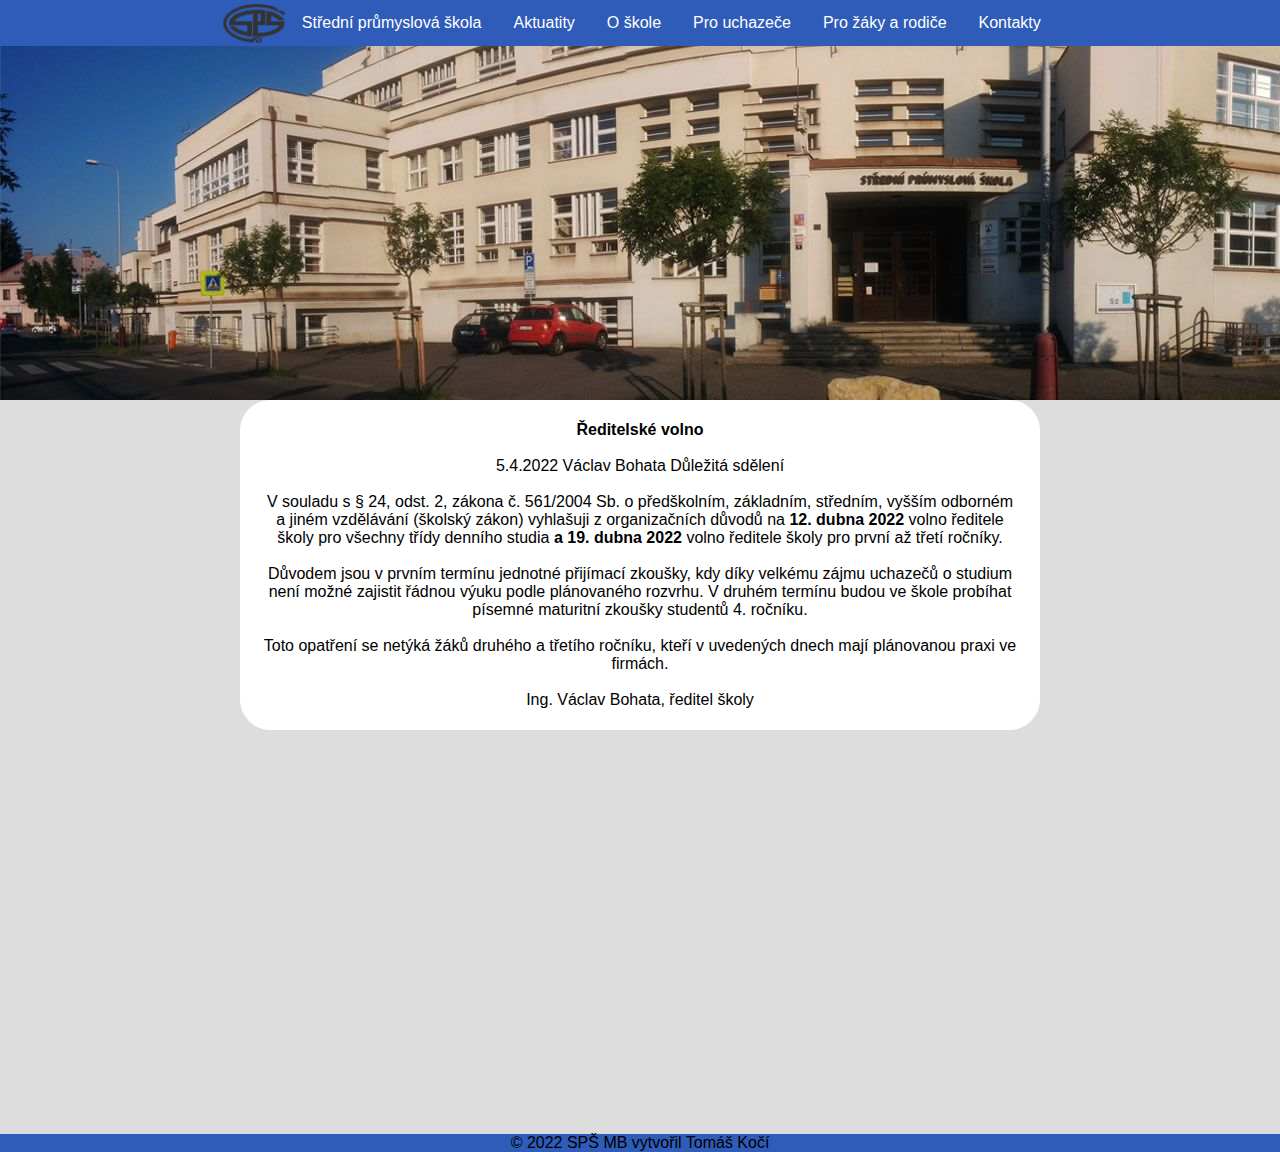
==== index.html @ 9a68b921 "spsweb01" ====
<!DOCTYPE html>
<html>
    <head>
        <title>TODO supply a title</title>
        <meta charset="UTF-8">
        <meta name="viewport" content="width=device-width, initial-scale=1.0">
        <link href="mujstyl1.css" rel="stylesheet" type="text/css">

    </head>
    
        <header>
            <nav>
            <ul>
                <li class="active"><img src="logo.png" alt="Zde by mělo být logo."></li>
                <li><a class="active" href="#">Střední průmyslová škola</a></li>
                <li><a href="#aktuality.html">Aktuatity</a></li>
                <li><a href="#skola.html">O škole</a></li>
                <li><a href="#uchazec.html">Pro uchazeče</a></li>
                <li><a href="#zaci.html">Pro žáky a rodiče</a></li>
                <li><a href="#kontakty.html">Kontakty</a></li>
            </ul>

        </nav>
        </header>
    <p>
        <b>Ředitelské volno</b>
        <br>
        <br>
        5.4.2022 Václav Bohata Důležitá sdělení
        <br>
        <br>
        V souladu s § 24, odst. 2, zákona č. 561/2004 Sb. o předškolním, základním,
        středním, vyšším odborném a jiném vzdělávání (školský zákon) vyhlašuji z organizačních důvodů
        na <b>12. dubna 2022 </b>volno ředitele školy pro všechny třídy denního studia  <b>a 19. dubna 
        2022 </b>volno ředitele školy pro první až třetí ročníky.
        <br>
        <br>
Důvodem jsou v prvním termínu jednotné přijímací zkoušky, kdy díky velkému zájmu uchazečů o studium není možné zajistit řádnou výuku podle plánovaného rozvrhu. V druhém termínu budou ve škole probíhat písemné maturitní zkoušky studentů 4. ročníku.
<br>
<br>
Toto opatření se netýká žáků druhého a třetího ročníku, kteří v uvedených dnech mají plánovanou praxi ve firmách.
<br>
<br>
Ing. Václav Bohata, ředitel školy
    </p>
          
        <div><iframe src="https://www.google.com/maps/embed?pb=!1m18!1m12!1m3!1d2542.314654067196!2d14.908588615943144!3d50.41660889768351!2m3!1f0!2f0!3f0!3m2!1i1024!2i768!4f13.1!3m3!1m2!1s0x470955b8547e8079%3A0x2665c37a5f834ca4!2zU3TFmWVkbsOtIHByxa9teXNsb3bDoSDFoWtvbGEsIE1sYWTDoSBCb2xlc2xhdiwgSGF2bMOtxI1rb3ZhIDQ1NiAtIERvbW92IG1sw6FkZcW-ZQ!5e0!3m2!1scs!2scz!4v1647428253366!5m2!1scs!2scz" width="600" height="450" style="border:0;" allowfullscreen="" loading="lazy"></iframe></div>
        
        
      
        
        <footer>
            © 2022 SPŠ MB   vytvořil Tomáš Kočí
        </footer>
    
</html>
---- mujstyl1.css ----
*{
    box-sizing: border-box;
    font-family: sans-serif;
}

header{
    height:400px;
    width: 100%;
    text-align: center;
    justify-content:center;
    background-image:url("header.jpg");
    background-repeat: no-repeat;

}
body{
    margin: 0;
   
}

footer{

    width: 100%;
    text-align: center;
    justify-content: center;
    background-color:#2e5cb8;
}

ul {
    list-style-type: none;
    margin: 0;
    padding: 0;

    background-color:#2e5cb8;

    width: 100%;
    display:flex;
    justify-content: center;

}

li {
    display: flex;
    flex-direction: row;
    
}

li a {
    display: block;
    color: white;
    text-align: center;
    padding: 14px 16px;
    text-decoration: none;
}

li a:hover:not(.active) {
    background-color:blue;
}
iframe{
    width: 100%;
    height: 400px;
    margin-bottom: 0;
}
ul{
align-items: center;
}
nav{
    top:0;
    height:100px;
    overflow: hidden;
    height: 100px;
    top: 0;
    width: 100%;
    height:325px;
    position: fixed;
}
img{
   height: 40px;
   
}

.active{
    background-color:#2e5cb8;
}
@media  (max-width:859px){
    div{
        width: 100%;
    }
    nav{
        flex-direction: row;
        text-align: center;
        display:flex;
        height:400px;
        
    }
        
    
    ul{
        flex-direction: column;
    }
    footer{
        width: 100%;
    }
    p{
        width: 100%;
        display: block;
    }
}
body{
    background-color:#ddd;
}
p{
   padding: 20px;
   border: 1px solid white;
   background-color: white;
   
   width:800px;
  text-align: center;
   margin: 0 auto;
   padding-top: 20px;
   border-radius:30px;
   
        
}
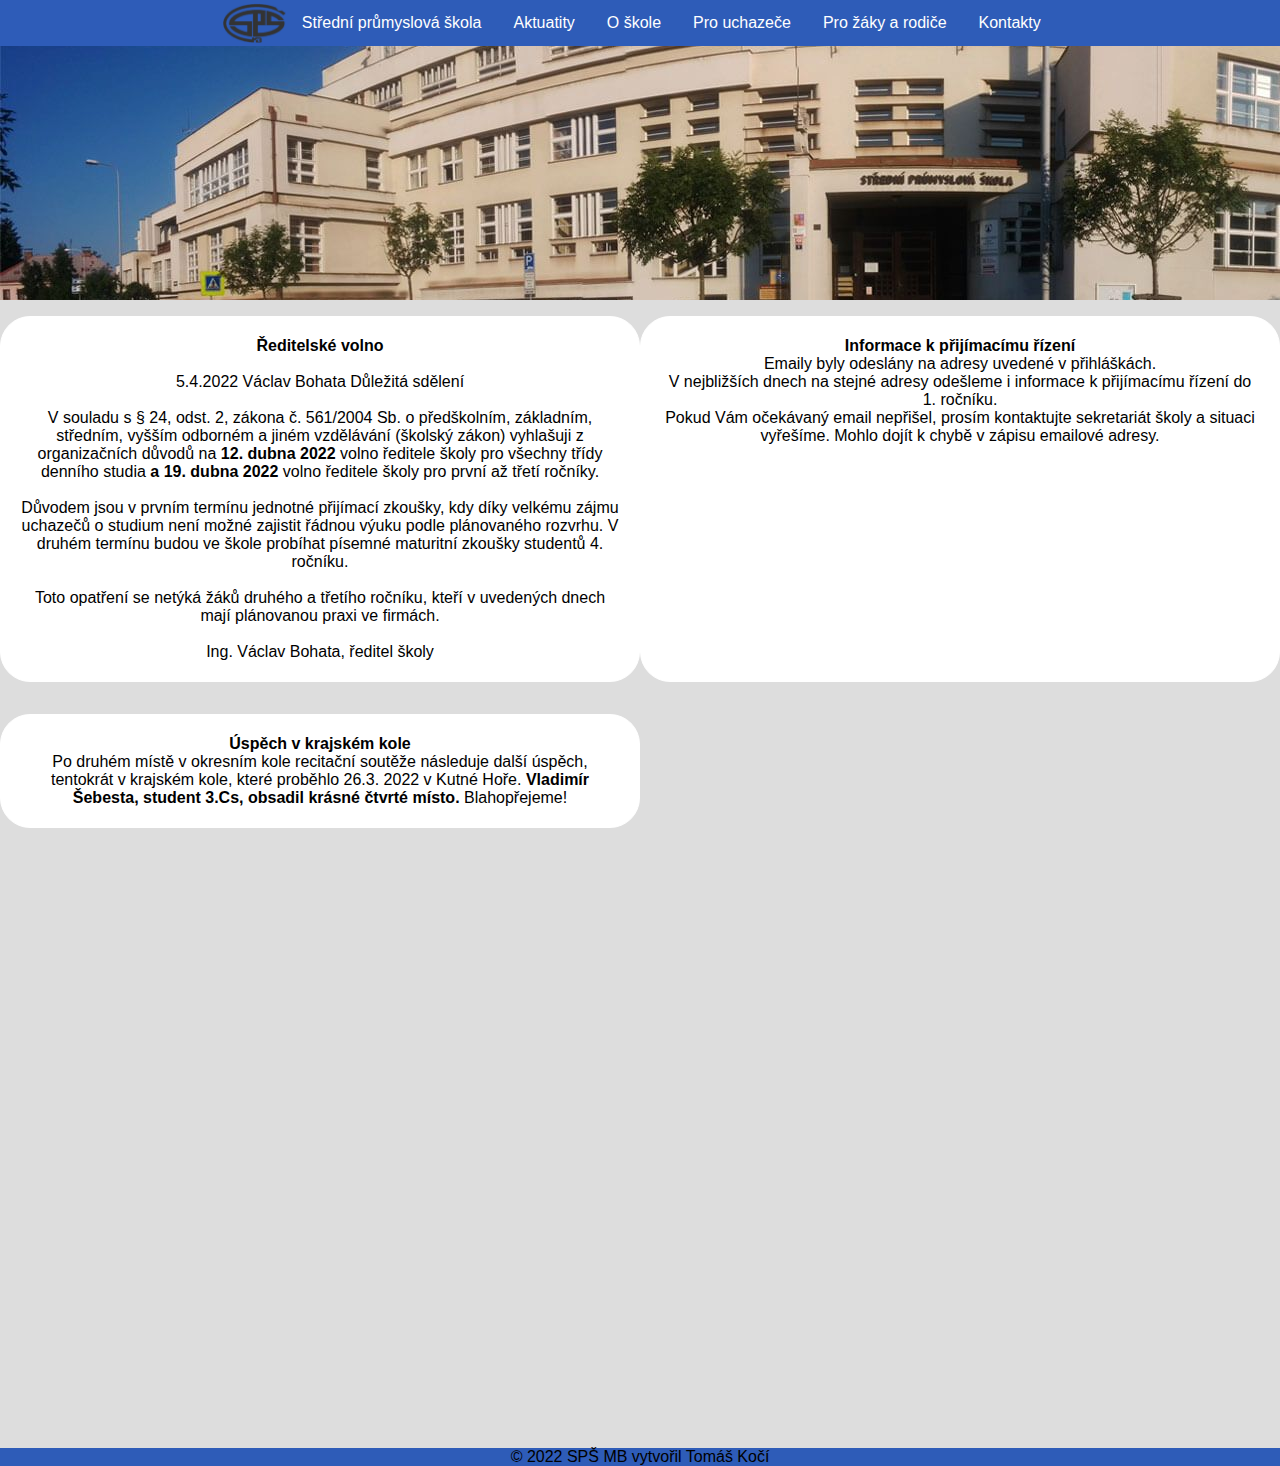
==== commit 2b17e7cb: "Add files via upload" ====
--- a/index.html
+++ b/index.html
@@ -5,14 +5,14 @@
         <meta charset="UTF-8">
         <meta name="viewport" content="width=device-width, initial-scale=1.0">
         <link href="mujstyl1.css" rel="stylesheet" type="text/css">
-
+        
     </head>
     
         <header>
             <nav>
             <ul>
-                <li class="active"><img src="logo.png" alt="Zde by mělo být logo."></li>
-                <li><a class="active" href="#">Střední průmyslová škola</a></li>
+                <li><img src="logo.png" alt="Zde by mělo být logo."></li>
+                <li><a href="#">Střední průmyslová škola</a></li>
                 <li><a href="#aktuality.html">Aktuatity</a></li>
                 <li><a href="#skola.html">O škole</a></li>
                 <li><a href="#uchazec.html">Pro uchazeče</a></li>
@@ -22,7 +22,8 @@
 
         </nav>
         </header>
-    <p>
+    <div class="vedle">
+        <p>
         <b>Ředitelské volno</b>
         <br>
         <br>
@@ -44,6 +45,32 @@
 Ing. Václav Bohata, ředitel školy
     </p>
           
+    <p>
+        <b>Informace k přijímacímu řízení</b>
+        <br>
+        
+       
+        Emaily byly odeslány na adresy uvedené v přihláškách.
+        <br>
+        V nejbližších dnech na stejné adresy odešleme i informace k přijímacímu řízení do 1. ročníku.
+        <br>
+Pokud Vám očekávaný email nepřišel, prosím kontaktujte sekretariát školy a situaci vyřešíme. Mohlo dojít k chybě v zápisu emailové adresy.
+    </div>
+    <div class="vedle">
+        <p>
+        <b>Úspěch v krajském kole</b>
+        <br>
+        Po druhém místě v okresním kole recitační soutěže následuje další úspěch, tentokrát v krajském kole, které proběhlo 26.3. 2022 v Kutné Hoře. <b>Vladimír Šebesta, student 3.Cs, obsadil krásné čtvrté místo.</b> Blahopřejeme!
+    </p>
+    
+    
+    
+    </div>
+    
+    
+    
+    
+    
         <div><iframe src="https://www.google.com/maps/embed?pb=!1m18!1m12!1m3!1d2542.314654067196!2d14.908588615943144!3d50.41660889768351!2m3!1f0!2f0!3f0!3m2!1i1024!2i768!4f13.1!3m3!1m2!1s0x470955b8547e8079%3A0x2665c37a5f834ca4!2zU3TFmWVkbsOtIHByxa9teXNsb3bDoSDFoWtvbGEsIE1sYWTDoSBCb2xlc2xhdiwgSGF2bMOtxI1rb3ZhIDQ1NiAtIERvbW92IG1sw6FkZcW-ZQ!5e0!3m2!1scs!2scz!4v1647428253366!5m2!1scs!2scz" width="600" height="450" style="border:0;" allowfullscreen="" loading="lazy"></iframe></div>
         
         
--- a/mujstyl1.css
+++ b/mujstyl1.css
@@ -4,11 +4,11 @@
 }
 
 header{
-    height:400px;
+    height:300px;
     width: 100%;
     text-align: center;
     justify-content:center;
-    background-image:url("header.jpg");
+     background-image:url("header.jpg");
     background-repeat: no-repeat;
 
 }
@@ -16,7 +16,6 @@
     margin: 0;
    
 }
-
 footer{
 
     width: 100%;
@@ -52,12 +51,13 @@
     text-decoration: none;
 }
 
-li a:hover:not(.active) {
+li a:hover{
     background-color:blue;
+    
 }
 iframe{
     width: 100%;
-    height: 400px;
+    height: 600px;
     margin-bottom: 0;
 }
 ul{
@@ -78,9 +78,30 @@
    
 }
 
-.active{
-    background-color:#2e5cb8;
+
+
+body{
+    background-color:#ddd;
 }
+p{
+   padding: 20px;
+   border: 1px solid white;
+   background-color: white;
+   
+   width:50%;
+  text-align: center;
+  
+ 
+   padding-top: 20px;
+   border-radius:30px;
+   
+        
+}
+.vedle{
+    display: flex;
+    flex-direction:row;
+}
+
 @media  (max-width:859px){
     div{
         width: 100%;
@@ -89,39 +110,27 @@
         flex-direction: row;
         text-align: center;
         display:flex;
-        height:400px;
+        height:300px;
+        background-image:url("header.jpg");
         
     }
         
     
     ul{
         flex-direction: column;
+        background-color:#00000054;
     }
     footer{
         width: 100%;
     }
     p{
         width: 100%;
-        display: block;
+        
     }
-}
-body{
-    background-color:#ddd;
-}
-p{
-   padding: 20px;
-   border: 1px solid white;
-   background-color: white;
-   
-   width:800px;
-  text-align: center;
-   margin: 0 auto;
-   padding-top: 20px;
-   border-radius:30px;
-   
-        
+    .vedle{
+        display: flex;
+        flex-direction: column;
+    }
 }
 
 
-
-
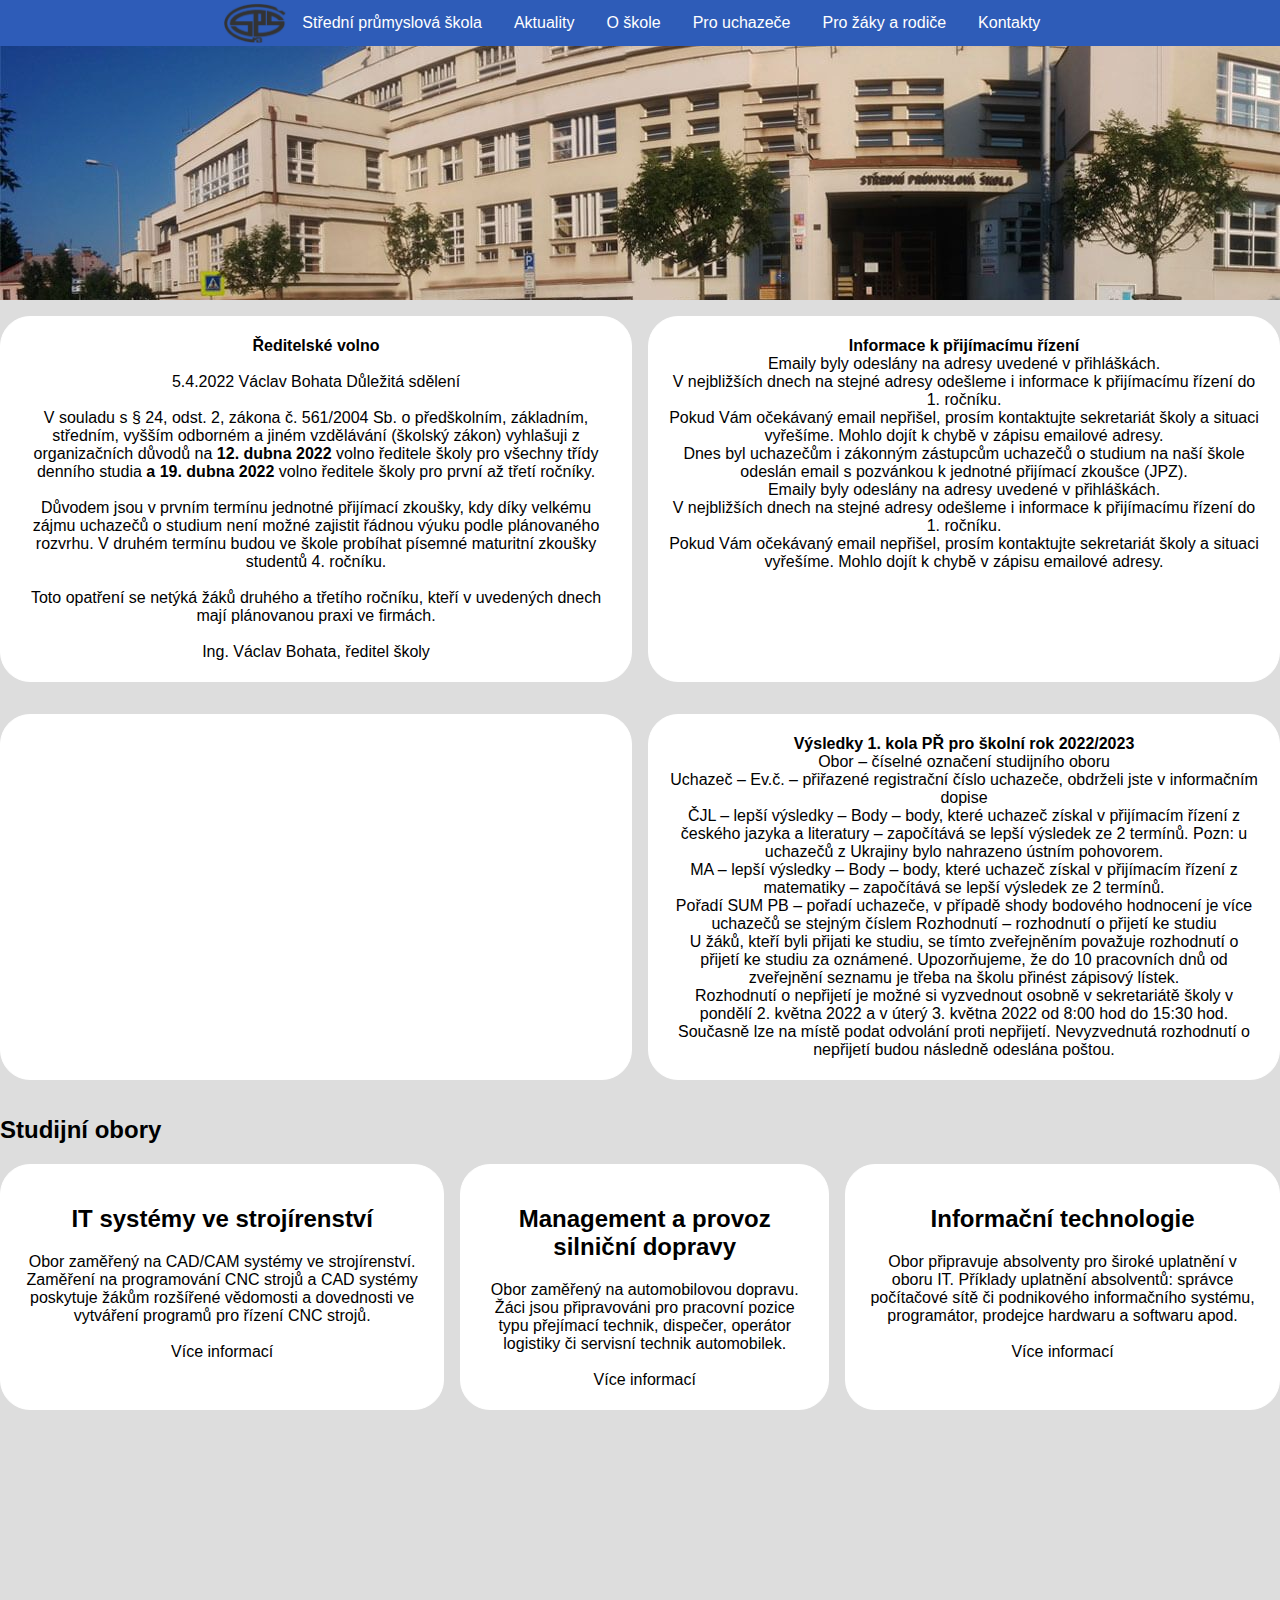
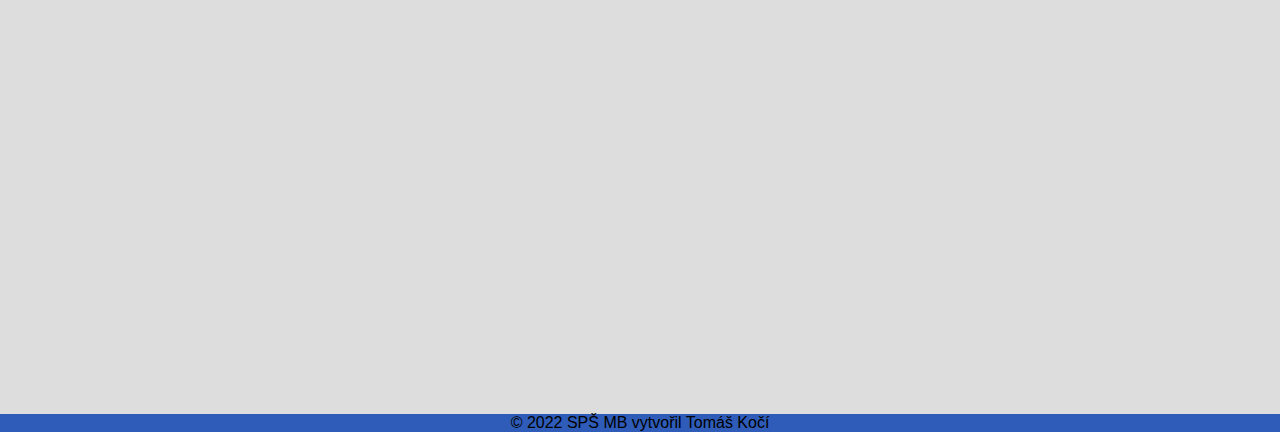
==== commit 53594bb1: "Add files via upload" ====
--- a/index.html
+++ b/index.html
@@ -13,11 +13,11 @@
             <ul>
                 <li><img src="logo.png" alt="Zde by mělo být logo."></li>
                 <li><a href="#">Střední průmyslová škola</a></li>
-                <li><a href="#aktuality.html">Aktuatity</a></li>
-                <li><a href="#skola.html">O škole</a></li>
-                <li><a href="#uchazec.html">Pro uchazeče</a></li>
-                <li><a href="#zaci.html">Pro žáky a rodiče</a></li>
-                <li><a href="#kontakty.html">Kontakty</a></li>
+                <li><a href="aktuality.html">Aktuality</a></li>
+                <li><a href="skola.html">O škole</a></li>
+                <li><a href="uchazec.html">Pro uchazeče</a></li>
+                <li><a href="zaci.html">Pro žáky a rodiče</a></li>
+                <li><a href="kontakty.html">Kontakty</a></li>
             </ul>
 
         </nav>
@@ -55,17 +55,72 @@
         V nejbližších dnech na stejné adresy odešleme i informace k přijímacímu řízení do 1. ročníku.
         <br>
 Pokud Vám očekávaný email nepřišel, prosím kontaktujte sekretariát školy a situaci vyřešíme. Mohlo dojít k chybě v zápisu emailové adresy.
+<br>
+Dnes byl uchazečům i zákonným zástupcům uchazečů o studium na naší škole odeslán email s pozvánkou k jednotné přijímací zkoušce (JPZ).
+<br>
+Emaily byly odeslány na adresy uvedené v přihláškách.
+<br>
+V nejbližších dnech na stejné adresy odešleme i informace k přijímacímu řízení do 1. ročníku.
+<br>
+Pokud Vám očekávaný email nepřišel, prosím kontaktujte sekretariát školy a situaci vyřešíme. Mohlo dojít k chybě v zápisu emailové adresy.
+    </p>
     </div>
     <div class="vedle">
         <p>
-        <b>Úspěch v krajském kole</b>
+     
+    </p>
+    <p>
+        <b>Výsledky 1. kola PŘ pro školní rok 2022/2023</b>
         <br>
-        Po druhém místě v okresním kole recitační soutěže následuje další úspěch, tentokrát v krajském kole, které proběhlo 26.3. 2022 v Kutné Hoře. <b>Vladimír Šebesta, student 3.Cs, obsadil krásné čtvrté místo.</b> Blahopřejeme!
+        Obor – číselné označení studijního oboru
+        <br>
+Uchazeč – Ev.č. – přiřazené registrační číslo uchazeče, obdrželi jste v informačním dopise
+<br>
+ČJL – lepší výsledky – Body – body, které uchazeč získal v přijímacím řízení z českého jazyka a literatury – započítává se lepší výsledek ze 2 termínů. Pozn: u uchazečů z Ukrajiny bylo nahrazeno ústním pohovorem.
+<br>
+MA – lepší výsledky – Body – body, které uchazeč získal v přijímacím řízení z matematiky – započítává se lepší výsledek ze 2 termínů.
+<br>
+Pořadí SUM PB – pořadí uchazeče, v případě shody bodového hodnocení je více uchazečů se stejným číslem
+Rozhodnutí – rozhodnutí o přijetí ke studiu
+<br>
+U žáků, kteří byli přijati ke studiu, se tímto zveřejněním považuje rozhodnutí o přijetí ke studiu za oznámené. Upozorňujeme, že do 10 pracovních dnů od zveřejnění seznamu je třeba na školu přinést zápisový lístek.
+<br>
+Rozhodnutí o nepřijetí je možné si vyzvednout osobně v sekretariátě školy v pondělí 2. května 2022 a v úterý  3. května 2022 od 8:00 hod do 15:30 hod.  Současně lze na místě podat odvolání proti nepřijetí. Nevyzvednutá rozhodnutí o nepřijetí budou následně odeslána poštou.
     </p>
+    </div>
+    <div>
+    <h2>Studijní obory</h2>
+    <div class="vedle">
+        
+        <div class="obory">
+            <h2>IT systémy ve strojírenství</h2>
+            Obor zaměřený na CAD/CAM systémy ve strojírenství. Zaměření na programování CNC strojů a CAD systémy poskytuje žákům rozšířené vědomosti a dovednosti ve vytváření programů pro řízení CNC strojů.
+            <br>
+            <br>
+            Více informací
+        </div>
+        <div class="obory">
+            <h2>Management a provoz silniční dopravy</h2>
+            Obor zaměřený na automobilovou dopravu. Žáci jsou připravováni pro pracovní pozice typu přejímací technik, dispečer, operátor logistiky či servisní technik automobilek.
+            <br>
+            <br>
+            Více informací
+        </div>
+        <div class="obory">
+            <h2> Informační technologie</h2>
+            Obor připravuje absolventy pro široké uplatnění v oboru IT. Příklady uplatnění absolventů: správce počítačové sítě či podnikového informačního systému, programátor, prodejce hardwaru a softwaru apod.
+            <br>
+            <br>
+            Více informací
+            
+        </div>
+    </div>
+    </div>
     
     
     
-    </div>
+    
+    
     
     
     
--- a/mujstyl1.css
+++ b/mujstyl1.css
@@ -100,6 +100,16 @@
 .vedle{
     display: flex;
     flex-direction:row;
+    column-gap:16px;
+}
+.obory{
+     padding: 20px;
+   border: 1px solid white;
+   background-color: white;
+  text-align: center;
+   padding-top: 20px;
+   border-radius:30px;
+   padding-bottom:20px;
 }
 
 @media  (max-width:859px){
@@ -130,6 +140,8 @@
     .vedle{
         display: flex;
         flex-direction: column;
+        padding:0 30px;
+        row-gap:16px;
     }
 }
 
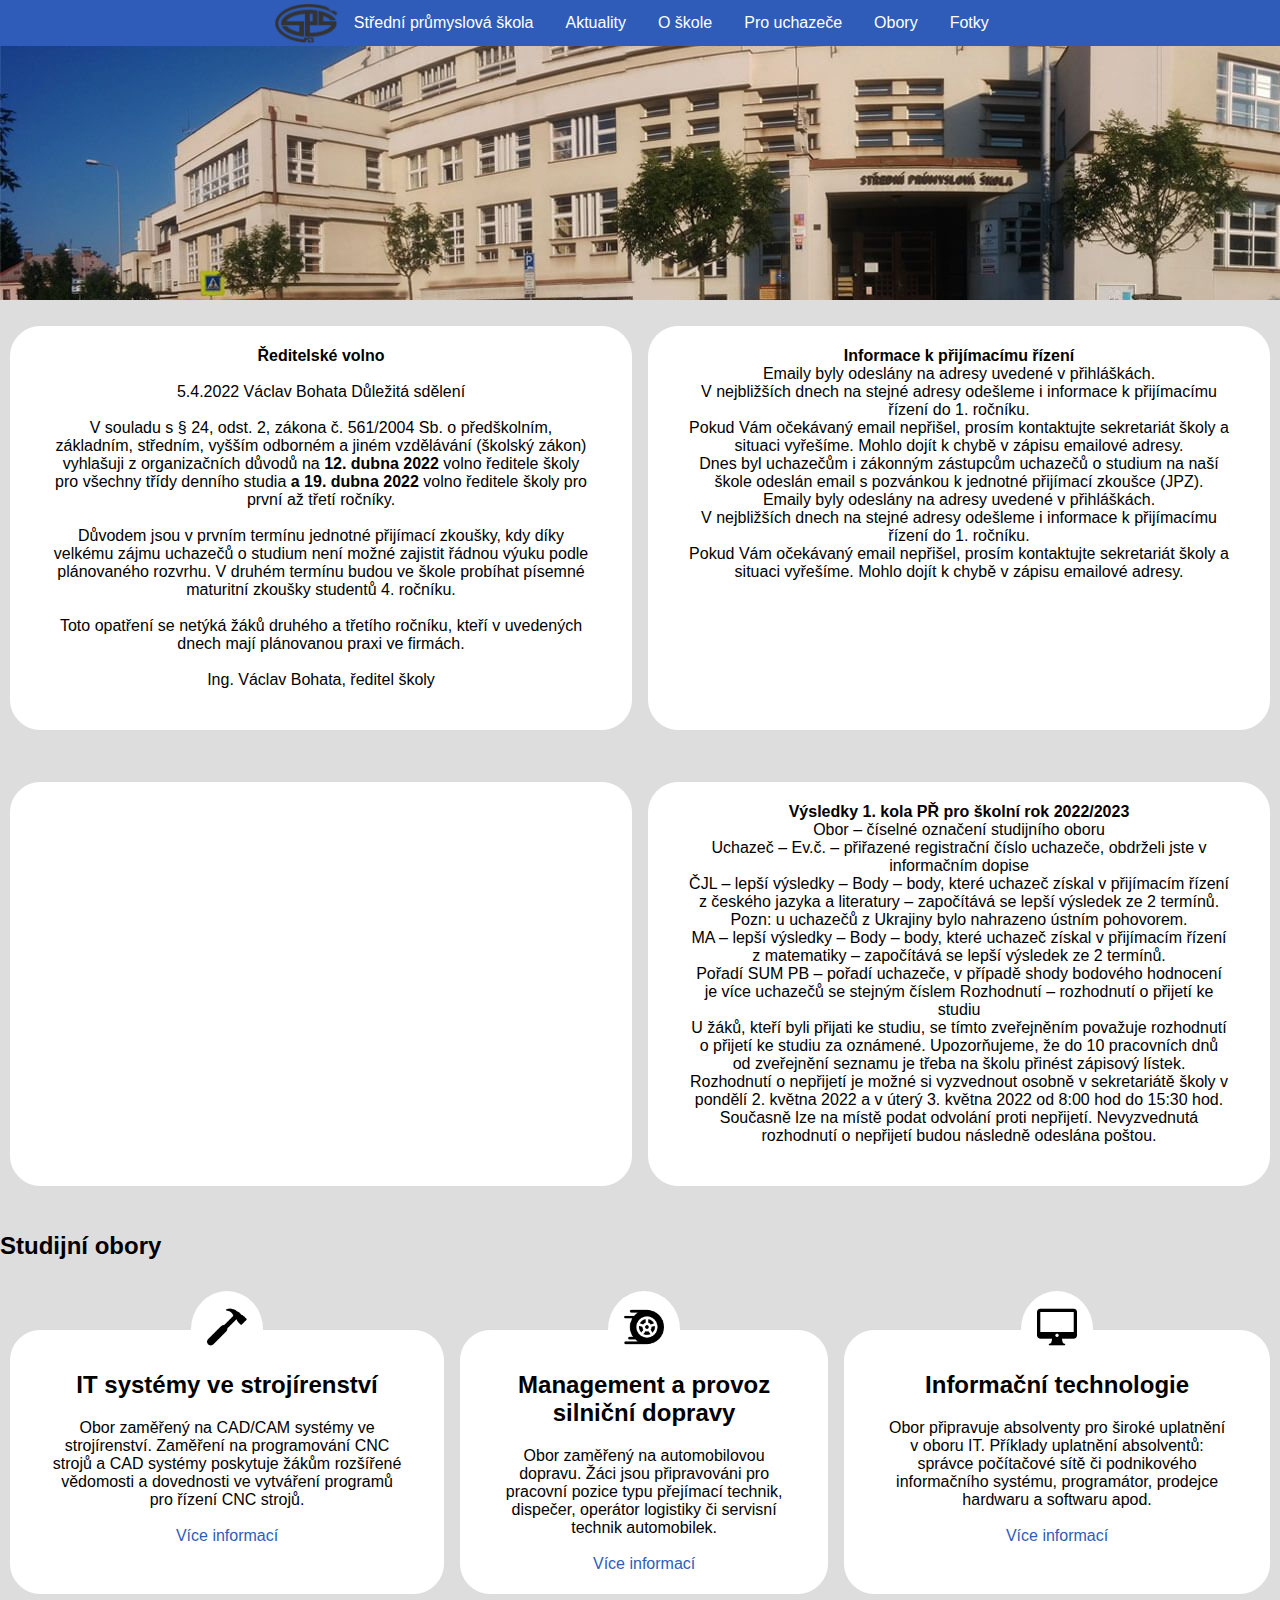
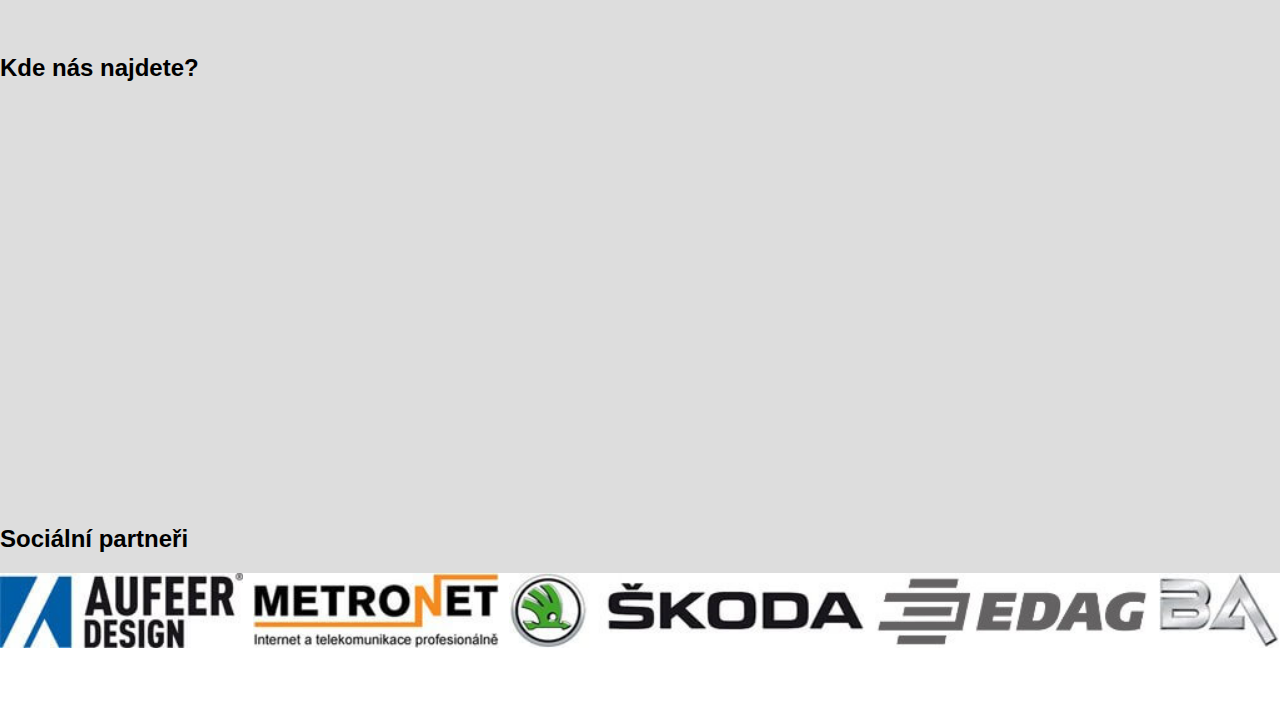
==== commit 3c6063d1: "Add files via upload" ====
--- a/index.html
+++ b/index.html
@@ -12,12 +12,12 @@
             <nav>
             <ul>
                 <li><img src="logo.png" alt="Zde by mělo být logo."></li>
-                <li><a href="#">Střední průmyslová škola</a></li>
+                <li><a href="index.html">Střední průmyslová škola</a></li>
                 <li><a href="aktuality.html">Aktuality</a></li>
                 <li><a href="skola.html">O škole</a></li>
                 <li><a href="uchazec.html">Pro uchazeče</a></li>
-                <li><a href="zaci.html">Pro žáky a rodiče</a></li>
-                <li><a href="kontakty.html">Kontakty</a></li>
+                <li><a href="obory.html">Obory</a></li>
+                <li><a href="fotky.html">Fotky</a></li>
             </ul>
 
         </nav>
@@ -90,28 +90,36 @@
     </div>
     <div>
     <h2>Studijní obory</h2>
-    <div class="vedle">
-        
+    <div class="vedle_2">
         <div class="obory">
+            <div class="obor__img">
+                <img src="hammer-silhouette.png" alt="zde by melo byt auto">
+            </div>
             <h2>IT systémy ve strojírenství</h2>
             Obor zaměřený na CAD/CAM systémy ve strojírenství. Zaměření na programování CNC strojů a CAD systémy poskytuje žákům rozšířené vědomosti a dovednosti ve vytváření programů pro řízení CNC strojů.
             <br>
             <br>
-            Více informací
+            <a href="obory.html">  Více informací</a>
         </div>
         <div class="obory">
+            <div class="obor__img">
+                <img src=" racing.png" alt="zde by melo byt auto">
+            </div>
             <h2>Management a provoz silniční dopravy</h2>
             Obor zaměřený na automobilovou dopravu. Žáci jsou připravováni pro pracovní pozice typu přejímací technik, dispečer, operátor logistiky či servisní technik automobilek.
             <br>
             <br>
-            Více informací
+            <a href="obory.html"> Více informací</a>
         </div>
         <div class="obory">
+            <div class="obor__img">
+                <img src="imac.png" alt="zde by melo byt auto">
+            </div>
             <h2> Informační technologie</h2>
             Obor připravuje absolventy pro široké uplatnění v oboru IT. Příklady uplatnění absolventů: správce počítačové sítě či podnikového informačního systému, programátor, prodejce hardwaru a softwaru apod.
             <br>
             <br>
-            Více informací
+            <a href="obory.html"> Více informací</a>
             
         </div>
     </div>
@@ -125,14 +133,18 @@
     
     
     
-    
-        <div><iframe src="https://www.google.com/maps/embed?pb=!1m18!1m12!1m3!1d2542.314654067196!2d14.908588615943144!3d50.41660889768351!2m3!1f0!2f0!3f0!3m2!1i1024!2i768!4f13.1!3m3!1m2!1s0x470955b8547e8079%3A0x2665c37a5f834ca4!2zU3TFmWVkbsOtIHByxa9teXNsb3bDoSDFoWtvbGEsIE1sYWTDoSBCb2xlc2xhdiwgSGF2bMOtxI1rb3ZhIDQ1NiAtIERvbW92IG1sw6FkZcW-ZQ!5e0!3m2!1scs!2scz!4v1647428253366!5m2!1scs!2scz" width="600" height="450" style="border:0;" allowfullscreen="" loading="lazy"></iframe></div>
-        
-        
+    <h2>Kde nás najdete?</h2>
+       <iframe src="https://www.google.com/maps/embed?pb=!1m18!1m12!1m3!1d2542.348770600971!2d14.902523315943062!3d50.41597319772918!2m3!1f0!2f0!3f0!3m2!1i1024!2i768!4f13.1!3m3!1m2!1s0x470955b8547e8079%3A0xb553032a1eaf8b6d!2zU3TFmWVkbsOtIHByxa9teXNsb3bDoSDFoWtvbGEgTWxhZMOhIEJvbGVzbGF2!5e0!3m2!1scs!2scz!4v1653470131667!5m2!1scs!2scz" width="600" height="450" style="border:0;" allowfullscreen="" loading="lazy" referrerpolicy="no-referrer-when-downgrade"></iframe>
+       <h2>Sociální partneři</h2>
+       <div class="partner">
+           <div><img class="velky" src="partner1.jpg" alt="obor"></div>
+           <div><img class="velky" src="partner2.jpg" alt="obor"> </div>
+           <div><img class="velky" src="partner3.jpg" alt="obor"></div>
+           <div><img class="velky" src="partner4.jpg" alt="obor"></div>
+           <div><img class="velky" src="partner5.jpg" alt="obor"></div>
+       </div>
       
         
-        <footer>
-            © 2022 SPŠ MB   vytvořil Tomáš Kočí
-        </footer>
+       
     
 </html>
--- a/mujstyl1.css
+++ b/mujstyl1.css
@@ -15,6 +15,11 @@
 body{
     margin: 0;
    
+}
+a{
+    list-style-type: none;
+    text-decoration: none;
+    color:#2e5cb8;
 }
 footer{
 
@@ -57,12 +62,13 @@
 }
 iframe{
     width: 100%;
-    height: 600px;
+    height: 400px;
     margin-bottom: 0;
 }
 ul{
 align-items: center;
 }
+
 nav{
     top:0;
     height:100px;
@@ -72,6 +78,7 @@
     width: 100%;
     height:325px;
     position: fixed;
+    z-index:999;
 }
 img{
    height: 40px;
@@ -84,7 +91,7 @@
     background-color:#ddd;
 }
 p{
-   padding: 20px;
+   padding: 40px;
    border: 1px solid white;
    background-color: white;
    
@@ -101,15 +108,48 @@
     display: flex;
     flex-direction:row;
     column-gap:16px;
+    padding: 10px;
+}
+.vedle_2{
+    display: flex;
+    flex-direction:row;
+    column-gap:16px;
+    padding: 10px;
+    margin-top: 60px;
+}
+.partner{
+      display: flex;
+    flex-direction:row;
+   background-color:white;
+   height:150px;
+  
+   justify-content: space-between;
+   text-align: center;
+}
+.velky{
+    height:75px;
+   
 }
 .obory{
-     padding: 20px;
+     padding: 40px;
    border: 1px solid white;
    background-color: white;
   text-align: center;
    padding-top: 20px;
    border-radius:30px;
    padding-bottom:20px;
+   position: relative;
+   margin-bottom: 30px;
+}
+
+.obor__img{
+    position: absolute;
+    left: 50%;
+    transform: translateX(-50%);
+    top: -40px;
+    background-color: white;
+    padding: 16px;
+    border-radius: 50% 50% 0 0;
 }
 
 @media  (max-width:859px){
@@ -137,12 +177,18 @@
         width: 100%;
         
     }
-    .vedle{
+    .vedle ,.vedle_2  {
         display: flex;
         flex-direction: column;
         padding:0 30px;
         row-gap:16px;
     }
+    .partner{
+          display: flex;
+        flex-direction: column;
+        padding:0 30px;
+        row-gap:16px;
+        height: 500px;
+    }
 }
 
-
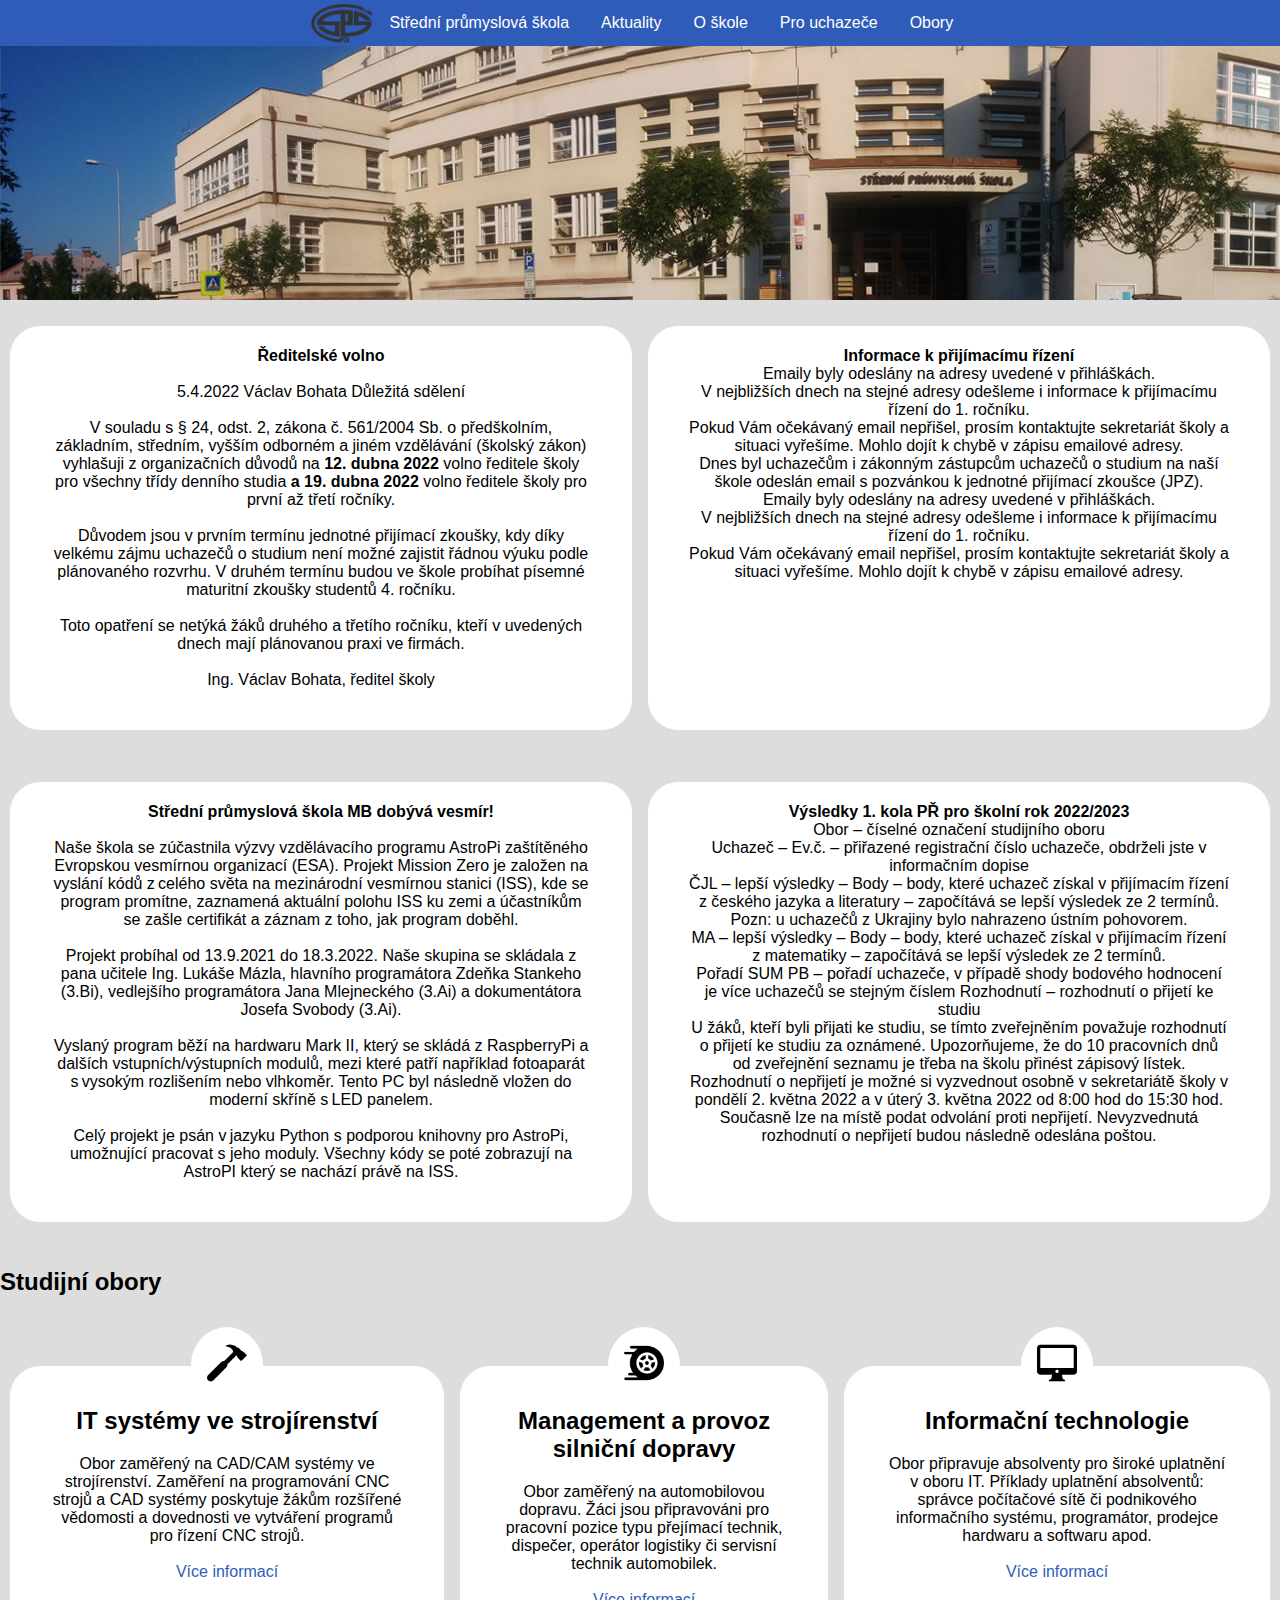
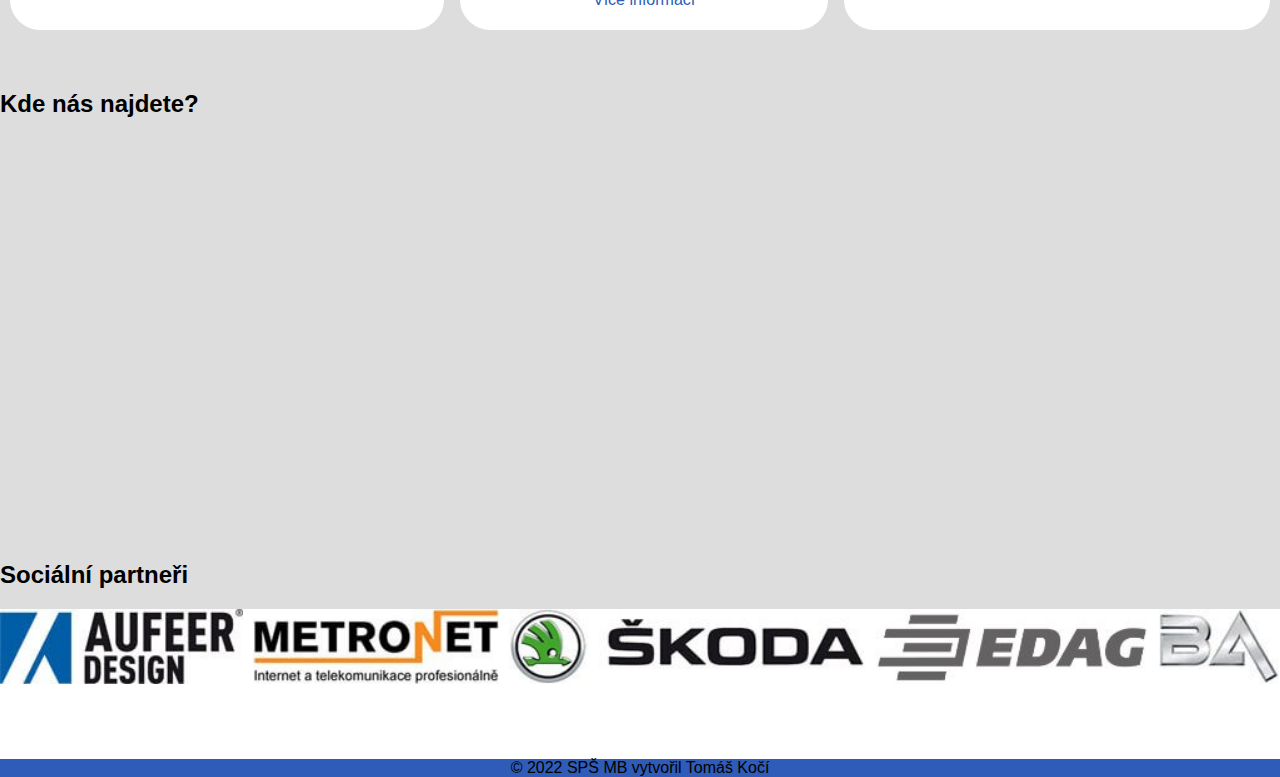
==== commit aadfa29b: "Add files via upload" ====
--- a/index.html
+++ b/index.html
@@ -17,7 +17,7 @@
                 <li><a href="skola.html">O škole</a></li>
                 <li><a href="uchazec.html">Pro uchazeče</a></li>
                 <li><a href="obory.html">Obory</a></li>
-                <li><a href="fotky.html">Fotky</a></li>
+          
             </ul>
 
         </nav>
@@ -67,7 +67,19 @@
     </div>
     <div class="vedle">
         <p>
-     
+            <b>Střední průmyslová škola MB dobývá vesmír!</b>
+            <br>
+            <br>
+            Naše škola se zúčastnila výzvy vzdělávacího programu AstroPi zaštítěného Evropskou vesmírnou organizací (ESA). Projekt Mission Zero je založen na vyslání kódů z celého světa na mezinárodní vesmírnou stanici (ISS), kde se program promítne, zaznamená aktuální polohu ISS ku zemi a účastníkům se zašle certifikát a záznam z toho, jak program doběhl. 
+            <br>
+            <br>
+            Projekt probíhal od  13.9.2021 do 18.3.2022. Naše skupina se skládala z pana učitele Ing. Lukáše Mázla, hlavního programátora Zdeňka Stankeho (3.Bi), vedlejšího programátora Jana Mlejneckého (3.Ai) a dokumentátora Josefa Svobody (3.Ai). 
+            <br>
+            <br>
+            Vyslaný program běží na hardwaru Mark II, který se skládá z RaspberryPi a dalších vstupních/výstupních modulů, mezi které patří například fotoaparát s vysokým rozlišením nebo vlhkoměr. Tento PC byl následně vložen do moderní skříně s LED panelem.
+            <br>
+            <br>
+            Celý projekt je psán v jazyku Python s podporou knihovny pro AstroPi, umožnující pracovat s jeho moduly. Všechny kódy se poté zobrazují na AstroPI který se nachází právě na ISS. 
     </p>
     <p>
         <b>Výsledky 1. kola PŘ pro školní rok 2022/2023</b>
@@ -143,7 +155,9 @@
            <div><img class="velky" src="partner4.jpg" alt="obor"></div>
            <div><img class="velky" src="partner5.jpg" alt="obor"></div>
        </div>
-      
+       <footer>
+           © 2022 SPŠ MB vytvořil Tomáš Kočí
+       </footer>
         
        
     
--- a/mujstyl1.css
+++ b/mujstyl1.css
@@ -101,7 +101,7 @@
  
    padding-top: 20px;
    border-radius:30px;
-   
+   justify-content: center;
         
 }
 .vedle{
